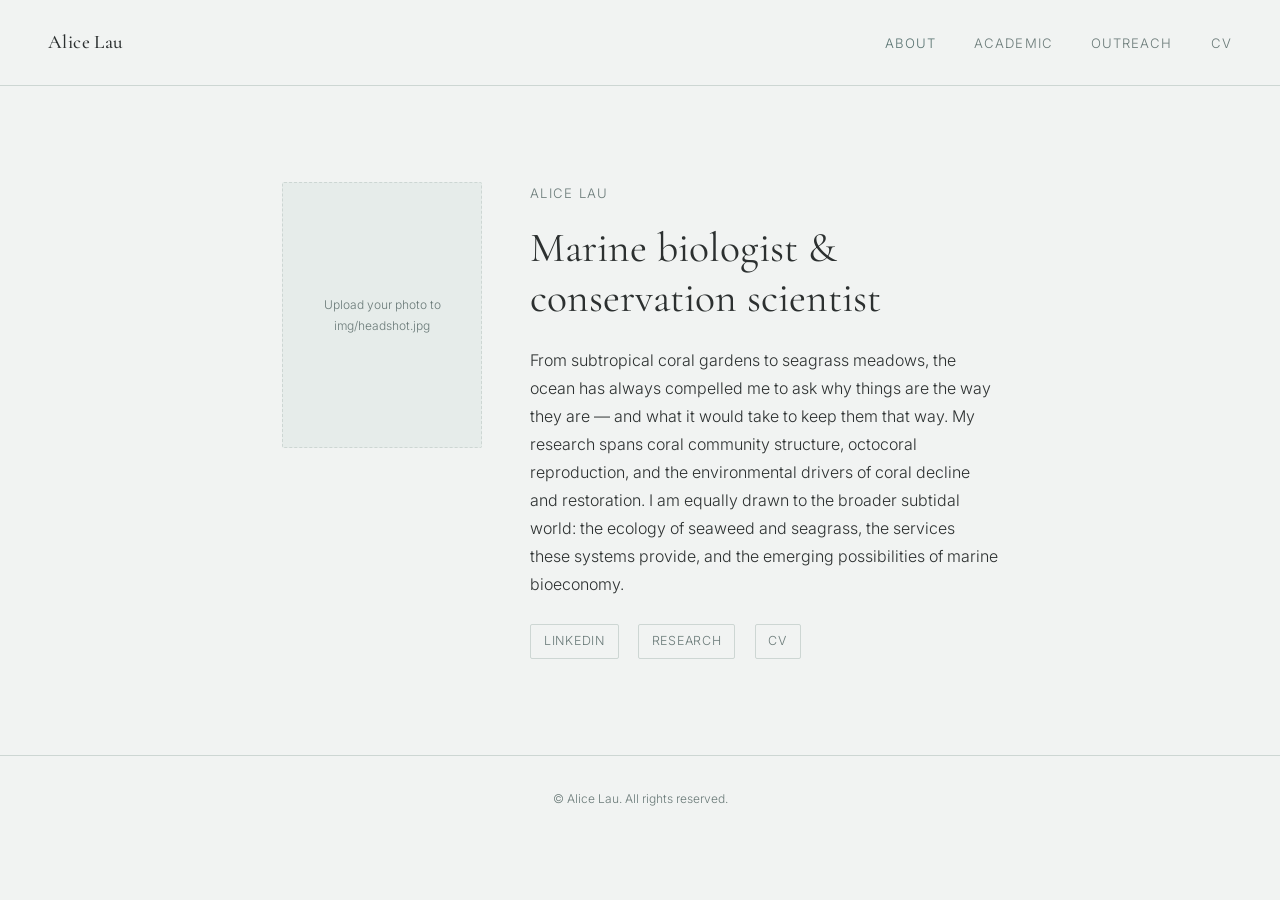
==== index.html @ 00ac4561 "Add files via upload" ====
<!DOCTYPE html>
<html lang="en">
<head>
  <meta charset="UTF-8">
  <meta name="viewport" content="width=device-width, initial-scale=1.0">
  <title>Alice Lau</title>
  <link rel="stylesheet" href="style.css">
</head>
<body>

<nav>
  <a class="site-name" href="index.html">Alice Lau</a>
  <ul>
    <li><a href="index.html" class="active">About</a></li>
    <li><a href="academic.html">Academic</a></li>
    <li><a href="outreach.html">Outreach</a></li>
    <li><a href="cv.html">CV</a></li>
  </ul>
</nav>

<main>
  <div class="about-grid">

    <div>
      <!-- 
        To add your photo:
        1. Create a folder called "img" in your repository
        2. Upload your headshot as "headshot.jpg"
        3. Replace the <div> below with:
           <img class="headshot" src="img/headshot.jpg" alt="Alice Lau">
      -->
      <div class="headshot-placeholder">Upload your photo to img/headshot.jpg</div>
    </div>

    <div>
      <p class="intro-name">Alice Lau</p>
      <h1>Marine biologist & conservation scientist</h1>

      <p style="margin-top:1.4rem;">
        From subtropical coral gardens to seagrass meadows, the ocean has always compelled me to ask why things are the way they are — and what it would take to keep them that way. My research spans coral community structure, octocoral reproduction, and the environmental drivers of coral decline and restoration. I am equally drawn to the broader subtidal world: the ecology of seaweed and seagrass, the services these systems provide, and the emerging possibilities of marine bioeconomy.
      </p>

      <div class="links">
        <a href="https://www.linkedin.com/in/alicesulau" target="_blank">LinkedIn</a>
        <a href="academic.html">Research</a>
        <a href="cv.html">CV</a>
      </div>
    </div>

  </div>
</main>

<footer>© Alice Lau. All rights reserved.</footer>

</body>
</html>
---- style.css ----
@import url('https://fonts.googleapis.com/css2?family=Cormorant+Garamond:ital,wght@0,400;0,500;1,400&family=Inter:wght@300;400;500&display=swap');

*, *::before, *::after { box-sizing: border-box; margin: 0; padding: 0; }

:root {
  --bg:      #F1F3F2;
  --surface: #E6ECEA;
  --border:  #CDD6D3;
  --text:    #2C3030;
  --muted:   #6A7A78;
  --accent:  #5A7472;
}

body {
  background: var(--bg);
  color: var(--text);
  font-family: 'Inter', sans-serif;
  font-weight: 300;
  font-size: 1rem;
  line-height: 1.75;
}

/* ── NAV ── */
nav {
  display: flex;
  align-items: center;
  justify-content: space-between;
  padding: 1.6rem 3rem;
  border-bottom: 1px solid var(--border);
}

nav .site-name {
  font-family: 'Cormorant Garamond', serif;
  font-size: 1.2rem;
  font-weight: 500;
  letter-spacing: 0.02em;
  color: var(--text);
  text-decoration: none;
}

nav ul {
  list-style: none;
  display: flex;
  gap: 2.4rem;
}

nav ul a {
  font-size: 0.82rem;
  letter-spacing: 0.08em;
  text-transform: uppercase;
  color: var(--muted);
  text-decoration: none;
  transition: color 0.2s;
}

nav ul a:hover, nav ul a.active { color: var(--accent); }

/* ── LAYOUT ── */
main {
  max-width: 780px;
  margin: 0 auto;
  padding: 4rem 2rem 6rem;
}

/* ── HEADINGS ── */
h1 {
  font-family: 'Cormorant Garamond', serif;
  font-size: 2.6rem;
  font-weight: 400;
  line-height: 1.2;
  margin-bottom: 0.4rem;
}

h2 {
  font-family: 'Cormorant Garamond', serif;
  font-size: 1.4rem;
  font-weight: 500;
  color: var(--accent);
  margin: 3rem 0 1rem;
  padding-bottom: 0.4rem;
  border-bottom: 1px solid var(--border);
}

h3 {
  font-size: 0.9rem;
  font-weight: 500;
  letter-spacing: 0.04em;
  margin-bottom: 0.2rem;
}

p { margin-bottom: 1rem; color: var(--text); }

a { color: var(--accent); text-decoration: none; }
a:hover { text-decoration: underline; }

/* ── ABOUT PAGE ── */
.about-grid {
  display: grid;
  grid-template-columns: 200px 1fr;
  gap: 3rem;
  align-items: start;
  margin-top: 2rem;
}

.headshot {
  width: 100%;
  aspect-ratio: 3/4;
  object-fit: cover;
  border-radius: 2px;
  background: var(--surface);
  display: block;
}

.headshot-placeholder {
  width: 100%;
  aspect-ratio: 3/4;
  background: var(--surface);
  border: 1px dashed var(--border);
  border-radius: 2px;
  display: flex;
  align-items: center;
  justify-content: center;
  font-size: 0.75rem;
  color: var(--muted);
  text-align: center;
  padding: 1rem;
}

.intro-name { color: var(--muted); font-size: 0.82rem; letter-spacing: 0.1em; text-transform: uppercase; margin-bottom: 1.2rem; }

.links { display: flex; gap: 1.2rem; margin-top: 1.6rem; flex-wrap: wrap; }
.links a {
  font-size: 0.78rem;
  letter-spacing: 0.06em;
  text-transform: uppercase;
  color: var(--muted);
  border: 1px solid var(--border);
  padding: 0.35rem 0.8rem;
  border-radius: 2px;
  transition: border-color 0.2s, color 0.2s;
}
.links a:hover { border-color: var(--accent); color: var(--accent); text-decoration: none; }

/* ── ENTRY (pub / research / conference) ── */
.entry { margin-bottom: 1.8rem; padding-bottom: 1.8rem; border-bottom: 1px solid var(--border); }
.entry:last-child { border-bottom: none; }
.entry-meta { font-size: 0.78rem; color: var(--muted); margin-bottom: 0.3rem; }
.entry p { margin-bottom: 0; font-size: 0.92rem; }

/* ── CV ── */
.cv-section { margin-bottom: 2.4rem; }
.cv-row { display: grid; grid-template-columns: 120px 1fr; gap: 1rem; margin-bottom: 0.8rem; font-size: 0.9rem; }
.cv-year { color: var(--muted); font-size: 0.8rem; padding-top: 0.1rem; }

/* ── FOOTER ── */
footer {
  text-align: center;
  padding: 2rem;
  font-size: 0.75rem;
  color: var(--muted);
  border-top: 1px solid var(--border);
}

/* ── RESPONSIVE ── */
@media (max-width: 640px) {
  nav { padding: 1.2rem 1.4rem; flex-direction: column; gap: 1rem; }
  nav ul { gap: 1.2rem; }
  main { padding: 2.4rem 1.4rem 4rem; }
  .about-grid { grid-template-columns: 1fr; }
  .headshot, .headshot-placeholder { width: 160px; aspect-ratio: 1/1; }
  .cv-row { grid-template-columns: 1fr; gap: 0.1rem; }
  .cv-year { font-size: 0.75rem; }
}
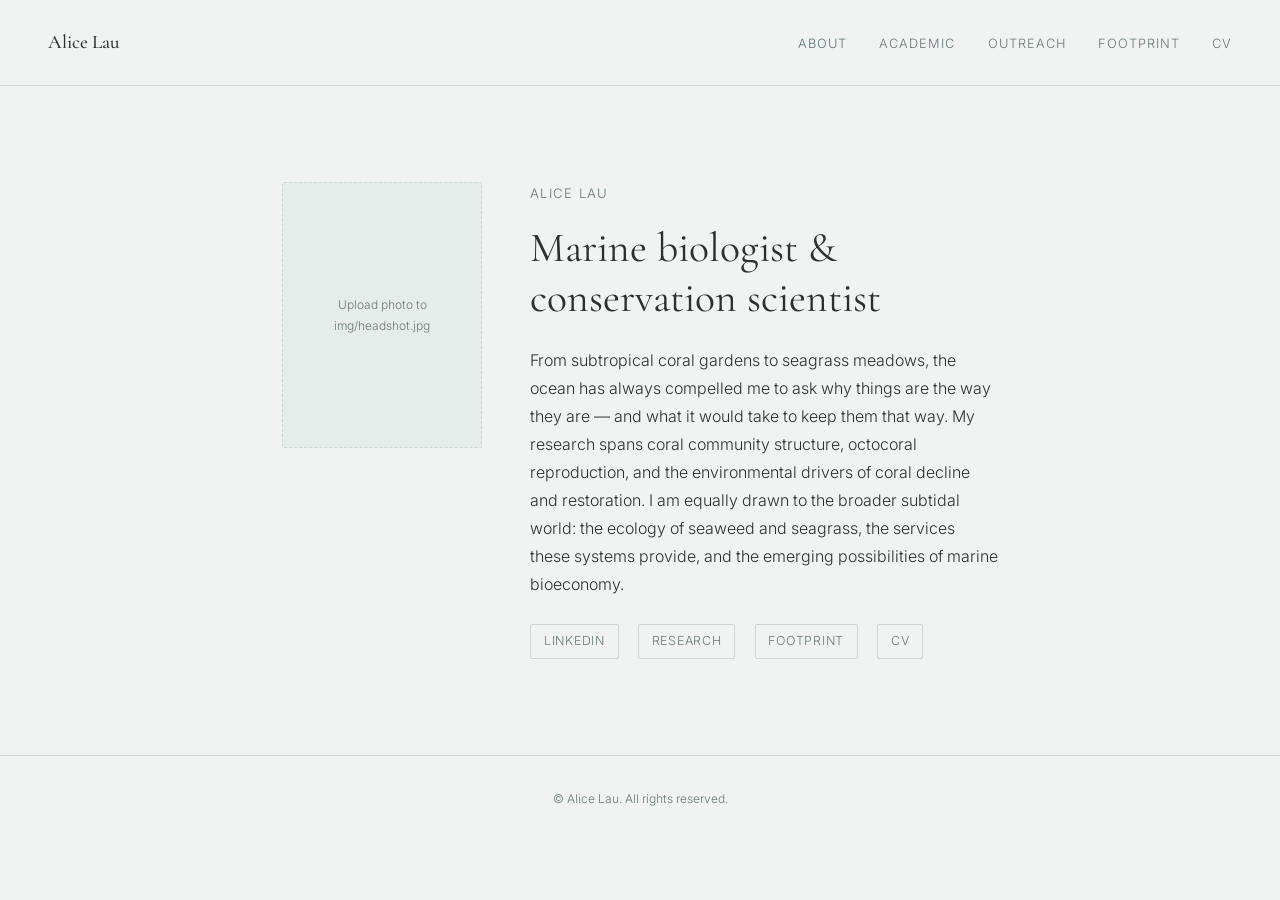
==== commit 7dda8a4d: "Add files via upload" ====
--- a/index.html
+++ b/index.html
@@ -7,50 +7,43 @@
   <link rel="stylesheet" href="style.css">
 </head>
 <body>
-
 <nav>
   <a class="site-name" href="index.html">Alice Lau</a>
   <ul>
     <li><a href="index.html" class="active">About</a></li>
     <li><a href="academic.html">Academic</a></li>
     <li><a href="outreach.html">Outreach</a></li>
+    <li><a href="footprint.html">Footprint</a></li>
     <li><a href="cv.html">CV</a></li>
   </ul>
 </nav>
-
 <main>
   <div class="about-grid">
-
     <div>
-      <!-- 
-        To add your photo:
-        1. Create a folder called "img" in your repository
-        2. Upload your headshot as "headshot.jpg"
-        3. Replace the <div> below with:
+      <!--
+        To add your headshot:
+        1. Create a folder "img" in your repo
+        2. Upload your photo as "headshot.jpg"
+        3. Replace the div below with:
            <img class="headshot" src="img/headshot.jpg" alt="Alice Lau">
       -->
-      <div class="headshot-placeholder">Upload your photo to img/headshot.jpg</div>
+      <div class="headshot-placeholder">Upload photo to img/headshot.jpg</div>
     </div>
-
     <div>
       <p class="intro-name">Alice Lau</p>
-      <h1>Marine biologist & conservation scientist</h1>
-
+      <h1>Marine biologist &amp; conservation scientist</h1>
       <p style="margin-top:1.4rem;">
         From subtropical coral gardens to seagrass meadows, the ocean has always compelled me to ask why things are the way they are — and what it would take to keep them that way. My research spans coral community structure, octocoral reproduction, and the environmental drivers of coral decline and restoration. I am equally drawn to the broader subtidal world: the ecology of seaweed and seagrass, the services these systems provide, and the emerging possibilities of marine bioeconomy.
       </p>
-
       <div class="links">
         <a href="https://www.linkedin.com/in/alicesulau" target="_blank">LinkedIn</a>
         <a href="academic.html">Research</a>
+        <a href="footprint.html">Footprint</a>
         <a href="cv.html">CV</a>
       </div>
     </div>
-
   </div>
 </main>
-
 <footer>© Alice Lau. All rights reserved.</footer>
-
 </body>
 </html>
--- a/style.css
+++ b/style.css
@@ -11,163 +11,65 @@
   --accent:  #5A7472;
 }
 
-body {
-  background: var(--bg);
-  color: var(--text);
-  font-family: 'Inter', sans-serif;
-  font-weight: 300;
-  font-size: 1rem;
-  line-height: 1.75;
-}
+body { background: var(--bg); color: var(--text); font-family: 'Inter', sans-serif; font-weight: 300; font-size: 1rem; line-height: 1.75; }
 
-/* ── NAV ── */
-nav {
-  display: flex;
-  align-items: center;
-  justify-content: space-between;
-  padding: 1.6rem 3rem;
-  border-bottom: 1px solid var(--border);
-}
-
-nav .site-name {
-  font-family: 'Cormorant Garamond', serif;
-  font-size: 1.2rem;
-  font-weight: 500;
-  letter-spacing: 0.02em;
-  color: var(--text);
-  text-decoration: none;
-}
-
-nav ul {
-  list-style: none;
-  display: flex;
-  gap: 2.4rem;
-}
-
-nav ul a {
-  font-size: 0.82rem;
-  letter-spacing: 0.08em;
-  text-transform: uppercase;
-  color: var(--muted);
-  text-decoration: none;
-  transition: color 0.2s;
-}
-
+nav { display: flex; align-items: center; justify-content: space-between; padding: 1.6rem 3rem; border-bottom: 1px solid var(--border); }
+nav .site-name { font-family: 'Cormorant Garamond', serif; font-size: 1.2rem; font-weight: 500; color: var(--text); text-decoration: none; }
+nav ul { list-style: none; display: flex; gap: 2rem; }
+nav ul a { font-size: 0.8rem; letter-spacing: 0.08em; text-transform: uppercase; color: var(--muted); text-decoration: none; transition: color 0.2s; }
 nav ul a:hover, nav ul a.active { color: var(--accent); }
 
-/* ── LAYOUT ── */
-main {
-  max-width: 780px;
-  margin: 0 auto;
-  padding: 4rem 2rem 6rem;
-}
+main { max-width: 780px; margin: 0 auto; padding: 4rem 2rem 6rem; }
 
-/* ── HEADINGS ── */
-h1 {
-  font-family: 'Cormorant Garamond', serif;
-  font-size: 2.6rem;
-  font-weight: 400;
-  line-height: 1.2;
-  margin-bottom: 0.4rem;
-}
-
-h2 {
-  font-family: 'Cormorant Garamond', serif;
-  font-size: 1.4rem;
-  font-weight: 500;
-  color: var(--accent);
-  margin: 3rem 0 1rem;
-  padding-bottom: 0.4rem;
-  border-bottom: 1px solid var(--border);
-}
-
-h3 {
-  font-size: 0.9rem;
-  font-weight: 500;
-  letter-spacing: 0.04em;
-  margin-bottom: 0.2rem;
-}
-
-p { margin-bottom: 1rem; color: var(--text); }
-
+h1 { font-family: 'Cormorant Garamond', serif; font-size: 2.6rem; font-weight: 400; line-height: 1.2; margin-bottom: 0.4rem; }
+h2 { font-family: 'Cormorant Garamond', serif; font-size: 1.4rem; font-weight: 500; color: var(--accent); margin: 3rem 0 1rem; padding-bottom: 0.4rem; border-bottom: 1px solid var(--border); }
+h3 { font-size: 0.9rem; font-weight: 500; letter-spacing: 0.02em; margin-bottom: 0.2rem; }
+p { margin-bottom: 1rem; }
 a { color: var(--accent); text-decoration: none; }
 a:hover { text-decoration: underline; }
 
-/* ── ABOUT PAGE ── */
-.about-grid {
-  display: grid;
-  grid-template-columns: 200px 1fr;
-  gap: 3rem;
-  align-items: start;
-  margin-top: 2rem;
-}
-
-.headshot {
-  width: 100%;
-  aspect-ratio: 3/4;
-  object-fit: cover;
-  border-radius: 2px;
-  background: var(--surface);
-  display: block;
-}
-
-.headshot-placeholder {
-  width: 100%;
-  aspect-ratio: 3/4;
-  background: var(--surface);
-  border: 1px dashed var(--border);
-  border-radius: 2px;
-  display: flex;
-  align-items: center;
-  justify-content: center;
-  font-size: 0.75rem;
-  color: var(--muted);
-  text-align: center;
-  padding: 1rem;
-}
-
+.about-grid { display: grid; grid-template-columns: 200px 1fr; gap: 3rem; align-items: start; margin-top: 2rem; }
+.headshot { width: 100%; aspect-ratio: 3/4; object-fit: cover; border-radius: 2px; display: block; }
+.headshot-placeholder { width: 100%; aspect-ratio: 3/4; background: var(--surface); border: 1px dashed var(--border); border-radius: 2px; display: flex; align-items: center; justify-content: center; font-size: 0.75rem; color: var(--muted); text-align: center; padding: 1rem; }
 .intro-name { color: var(--muted); font-size: 0.82rem; letter-spacing: 0.1em; text-transform: uppercase; margin-bottom: 1.2rem; }
-
 .links { display: flex; gap: 1.2rem; margin-top: 1.6rem; flex-wrap: wrap; }
-.links a {
-  font-size: 0.78rem;
-  letter-spacing: 0.06em;
-  text-transform: uppercase;
-  color: var(--muted);
-  border: 1px solid var(--border);
-  padding: 0.35rem 0.8rem;
-  border-radius: 2px;
-  transition: border-color 0.2s, color 0.2s;
-}
+.links a { font-size: 0.78rem; letter-spacing: 0.06em; text-transform: uppercase; color: var(--muted); border: 1px solid var(--border); padding: 0.35rem 0.8rem; border-radius: 2px; transition: border-color 0.2s, color 0.2s; }
 .links a:hover { border-color: var(--accent); color: var(--accent); text-decoration: none; }
 
-/* ── ENTRY (pub / research / conference) ── */
 .entry { margin-bottom: 1.8rem; padding-bottom: 1.8rem; border-bottom: 1px solid var(--border); }
 .entry:last-child { border-bottom: none; }
 .entry-meta { font-size: 0.78rem; color: var(--muted); margin-bottom: 0.3rem; }
-.entry p { margin-bottom: 0; font-size: 0.92rem; }
+.entry p { margin-bottom: 0.4rem; font-size: 0.92rem; }
+.entry ul { margin: 0.4rem 0 0 1.2rem; font-size: 0.9rem; }
+.entry ul li { margin-bottom: 0.2rem; }
 
-/* ── CV ── */
 .cv-section { margin-bottom: 2.4rem; }
-.cv-row { display: grid; grid-template-columns: 120px 1fr; gap: 1rem; margin-bottom: 0.8rem; font-size: 0.9rem; }
-.cv-year { color: var(--muted); font-size: 0.8rem; padding-top: 0.1rem; }
+.cv-row { display: grid; grid-template-columns: 140px 1fr; gap: 1rem; margin-bottom: 1.2rem; font-size: 0.9rem; }
+.cv-year { color: var(--muted); font-size: 0.78rem; padding-top: 0.15rem; line-height: 1.5; }
+.cv-row h3 { margin-bottom: 0.1rem; }
+.cv-row p { margin-bottom: 0.2rem; font-size: 0.88rem; }
+.cv-row ul { margin: 0.3rem 0 0 1.1rem; font-size: 0.87rem; }
+.cv-row ul li { margin-bottom: 0.15rem; }
 
-/* ── FOOTER ── */
-footer {
-  text-align: center;
-  padding: 2rem;
-  font-size: 0.75rem;
-  color: var(--muted);
-  border-top: 1px solid var(--border);
-}
+/* MAP PAGE */
+.map-intro { margin-bottom: 2rem; font-size: 0.95rem; }
+#map { width: 100%; height: 520px; border-radius: 2px; border: 1px solid var(--border); }
+.leaflet-popup-content-wrapper { border-radius: 2px; font-family: 'Inter', sans-serif; font-size: 0.82rem; color: var(--text); }
+.leaflet-popup-tip { background: white; }
+.popup-title { font-weight: 500; font-size: 0.88rem; margin-bottom: 0.3rem; }
+.popup-items { list-style: none; padding: 0; }
+.popup-items li { padding: 0.15rem 0; border-top: 1px solid var(--border); }
+.popup-items li:first-child { border-top: none; }
+.popup-tag { display: inline-block; font-size: 0.7rem; background: var(--surface); color: var(--muted); padding: 0.1rem 0.4rem; border-radius: 2px; margin-right: 0.3rem; vertical-align: middle; }
 
-/* ── RESPONSIVE ── */
+footer { text-align: center; padding: 2rem; font-size: 0.75rem; color: var(--muted); border-top: 1px solid var(--border); }
+
 @media (max-width: 640px) {
   nav { padding: 1.2rem 1.4rem; flex-direction: column; gap: 1rem; }
-  nav ul { gap: 1.2rem; }
+  nav ul { gap: 1rem; flex-wrap: wrap; justify-content: center; }
   main { padding: 2.4rem 1.4rem 4rem; }
   .about-grid { grid-template-columns: 1fr; }
   .headshot, .headshot-placeholder { width: 160px; aspect-ratio: 1/1; }
   .cv-row { grid-template-columns: 1fr; gap: 0.1rem; }
-  .cv-year { font-size: 0.75rem; }
+  #map { height: 380px; }
 }
